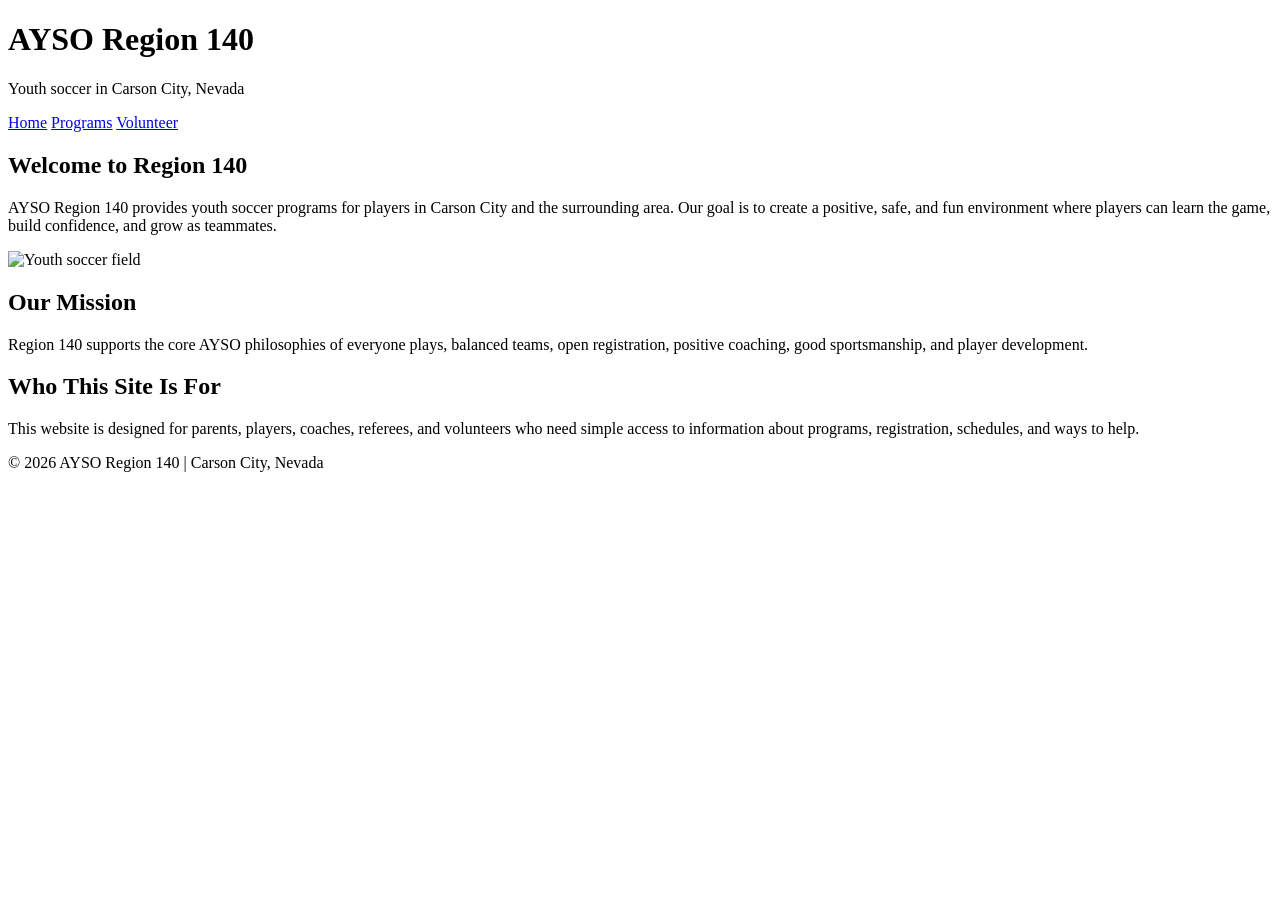
==== index.html @ 344d8253 "Create index.html" ====
<!DOCTYPE html>
<html lang="en">
<head>
  <meta charset="UTF-8">
  <meta name="viewport" content="width=device-width, initial-scale=1.0">
  <title>AYSO Region 140 | Home</title>
  <link rel="stylesheet" href="styles.css">
</head>

<body>

  <header>
    <h1>AYSO Region 140</h1>
    <p>Youth soccer in Carson City, Nevada</p>
  </header>

  <nav>
    <a href="index.html">Home</a>
    <a href="programs.html">Programs</a>
    <a href="volunteer.html">Volunteer</a>
  </nav>

  <main>
    <section class="hero">
      <div>
        <h2>Welcome to Region 140</h2>
        <p>
          AYSO Region 140 provides youth soccer programs for players in Carson City and the surrounding area.
          Our goal is to create a positive, safe, and fun environment where players can learn the game, build
          confidence, and grow as teammates.
        </p>
      </div>

      <img src="images/soccer-field.jpg" alt="Youth soccer field">
    </section>

    <section class="card">
      <h2>Our Mission</h2>
      <p>
        Region 140 supports the core AYSO philosophies of everyone plays, balanced teams, open registration,
        positive coaching, good sportsmanship, and player development.
      </p>
    </section>

    <section class="card">
      <h2>Who This Site Is For</h2>
      <p>
        This website is designed for parents, players, coaches, referees, and volunteers who need simple access
        to information about programs, registration, schedules, and ways to help.
      </p>
    </section>
  </main>

  <footer>
    <p>&copy; 2026 AYSO Region 140 | Carson City, Nevada</p>
  </footer>

</body>
</html>
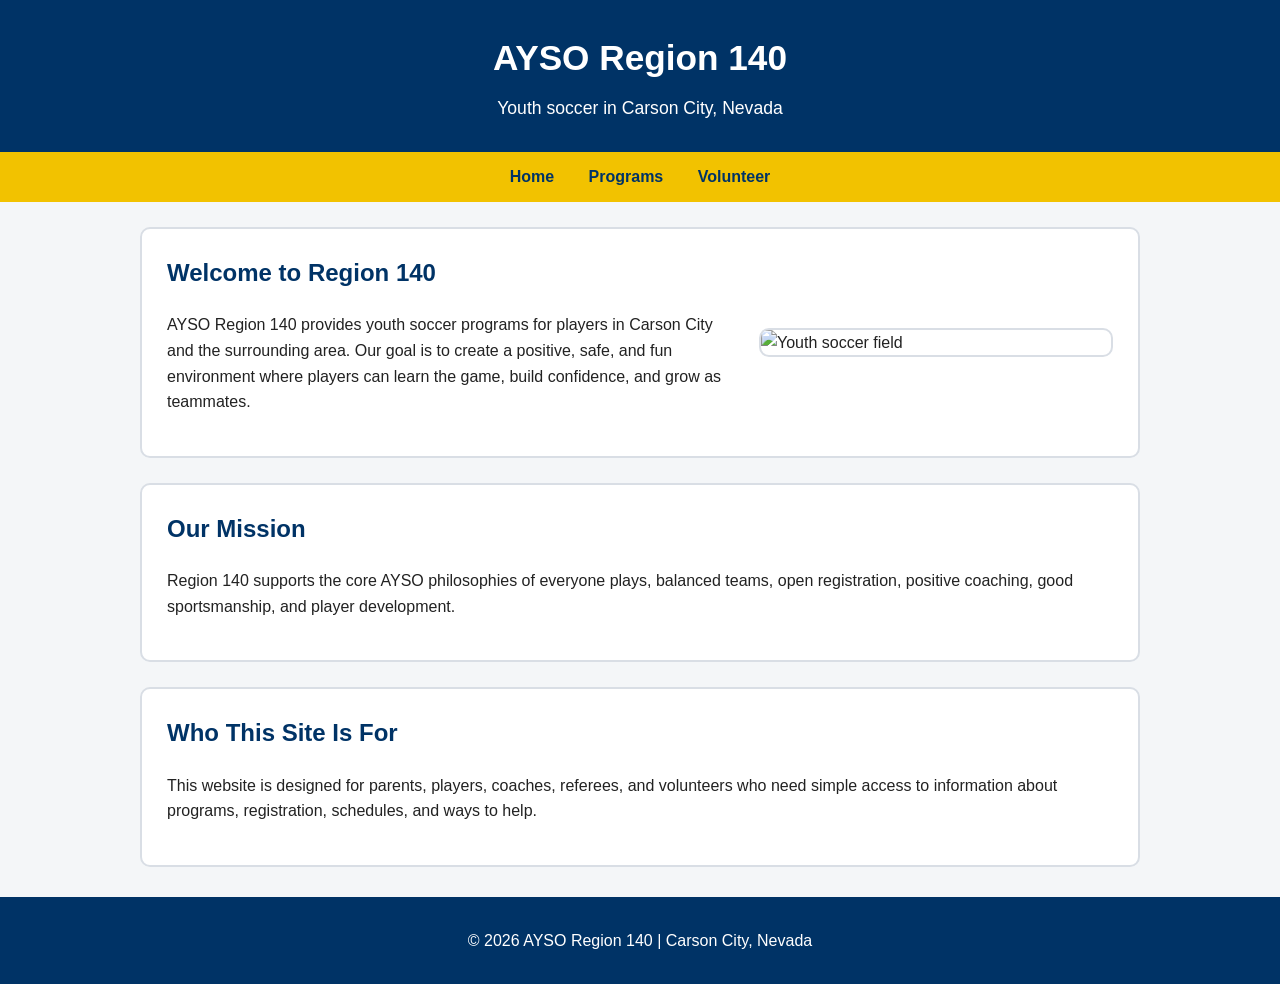
==== commit 41114f0b: "Update index.html" ====
--- a/index.html
+++ b/index.html
@@ -4,7 +4,7 @@
   <meta charset="UTF-8">
   <meta name="viewport" content="width=device-width, initial-scale=1.0">
   <title>AYSO Region 140 | Home</title>
-  <link rel="stylesheet" href="styles.css">
+  <link rel="stylesheet" href="style.css">
 </head>
 
 <body>
--- a/style.css
+++ b/style.css
@@ -0,0 +1,174 @@
+/* Main page styling */
+body {
+  margin: 0;
+  font-family: Arial, Helvetica, sans-serif;
+  background-color: #f4f6f8;
+  color: #222;
+  line-height: 1.6;
+}
+
+/* Header */
+header {
+  background-color: #003366;
+  color: white;
+  text-align: center;
+  padding: 30px 20px;
+}
+
+header h1 {
+  margin: 0;
+  font-size: 2.2rem;
+}
+
+header p {
+  margin: 8px 0 0;
+  font-size: 1.1rem;
+}
+
+/* Navigation */
+nav {
+  background-color: #f2c200;
+  text-align: center;
+  padding: 12px;
+}
+
+nav a {
+  color: #003366;
+  text-decoration: none;
+  font-weight: bold;
+  margin: 0 15px;
+}
+
+nav a:hover {
+  text-decoration: underline;
+}
+
+/* Main layout */
+main {
+  max-width: 1000px;
+  margin: 25px auto;
+  padding: 0 20px;
+}
+
+/* Hero section */
+.hero {
+  display: flex;
+  gap: 25px;
+  align-items: center;
+  background-color: white;
+  padding: 25px;
+  border: 2px solid #d9dee5;
+  border-radius: 10px;
+  margin-bottom: 25px;
+}
+
+.hero div {
+  flex: 1;
+}
+
+.hero img {
+  width: 40%;
+  max-width: 350px;
+  border-radius: 10px;
+  border: 2px solid #d9dee5;
+}
+
+/* Content cards */
+.card {
+  background-color: white;
+  padding: 25px;
+  border: 2px solid #d9dee5;
+  border-radius: 10px;
+  margin-bottom: 25px;
+}
+
+.card h2,
+.hero h2 {
+  color: #003366;
+  margin-top: 0;
+}
+
+/* Table */
+table {
+  width: 100%;
+  border-collapse: collapse;
+  margin-top: 15px;
+}
+
+th {
+  background-color: #003366;
+  color: white;
+}
+
+th,
+td {
+  border: 1px solid #c8cdd3;
+  padding: 12px;
+  text-align: left;
+}
+
+tr:nth-child(even) {
+  background-color: #f4f6f8;
+}
+
+/* Form */
+form {
+  display: flex;
+  flex-direction: column;
+}
+
+label {
+  font-weight: bold;
+  margin-top: 12px;
+}
+
+input,
+select,
+textarea {
+  padding: 10px;
+  border: 1px solid #aaa;
+  border-radius: 6px;
+  font-size: 1rem;
+}
+
+button {
+  margin-top: 18px;
+  padding: 12px;
+  background-color: #003366;
+  color: white;
+  border: none;
+  border-radius: 6px;
+  font-size: 1rem;
+  font-weight: bold;
+  cursor: pointer;
+}
+
+button:hover {
+  background-color: #0055aa;
+}
+
+/* Footer */
+footer {
+  background-color: #003366;
+  color: white;
+  text-align: center;
+  padding: 15px;
+  margin-top: 30px;
+}
+
+/* Mobile layout */
+@media screen and (max-width: 700px) {
+  .hero {
+    flex-direction: column;
+  }
+
+  .hero img {
+    width: 100%;
+    max-width: 100%;
+  }
+
+  nav a {
+    display: block;
+    margin: 8px 0;
+  }
+}
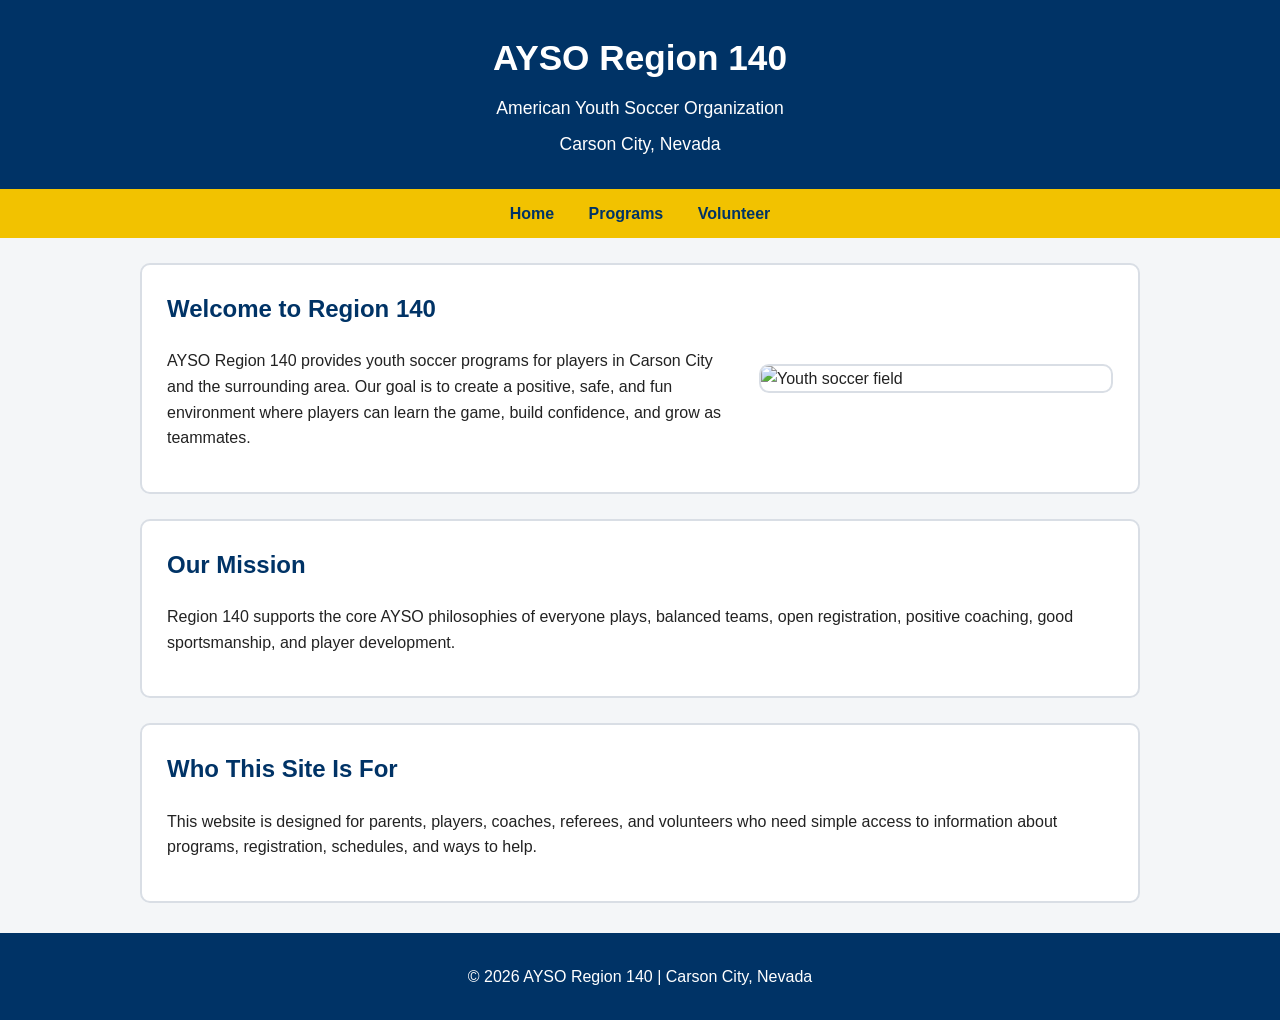
==== commit a4de7eff: "Update index.html" ====
--- a/index.html
+++ b/index.html
@@ -4,14 +4,15 @@
   <meta charset="UTF-8">
   <meta name="viewport" content="width=device-width, initial-scale=1.0">
   <title>AYSO Region 140 | Home</title>
-  <link rel="stylesheet" href="style.css">
+  <link rel="stylesheet" href="assets/style.css">
 </head>
 
 <body>
 
   <header>
     <h1>AYSO Region 140</h1>
-    <p>Youth soccer in Carson City, Nevada</p>
+    <p>American Youth Soccer Organization</p>
+    <p>Carson City, Nevada</p>
   </header>
 
   <nav>
@@ -31,7 +32,7 @@
         </p>
       </div>
 
-      <img src="images/soccer-field.jpg" alt="Youth soccer field">
+      <img src="assets/images/OIP.jpg" alt="Youth soccer field">
     </section>
 
     <section class="card">
--- a/assets/style.css
+++ b/assets/style.css
@@ -0,0 +1,174 @@
+/* Main page styling */
+body {
+  margin: 0;
+  font-family: Arial, Helvetica, sans-serif;
+  background-color: #f4f6f8;
+  color: #222;
+  line-height: 1.6;
+}
+
+/* Header */
+header {
+  background-color: #003366;
+  color: white;
+  text-align: center;
+  padding: 30px 20px;
+}
+
+header h1 {
+  margin: 0;
+  font-size: 2.2rem;
+}
+
+header p {
+  margin: 8px 0 0;
+  font-size: 1.1rem;
+}
+
+/* Navigation */
+nav {
+  background-color: #f2c200;
+  text-align: center;
+  padding: 12px;
+}
+
+nav a {
+  color: #003366;
+  text-decoration: none;
+  font-weight: bold;
+  margin: 0 15px;
+}
+
+nav a:hover {
+  text-decoration: underline;
+}
+
+/* Main layout */
+main {
+  max-width: 1000px;
+  margin: 25px auto;
+  padding: 0 20px;
+}
+
+/* Hero section */
+.hero {
+  display: flex;
+  gap: 25px;
+  align-items: center;
+  background-color: white;
+  padding: 25px;
+  border: 2px solid #d9dee5;
+  border-radius: 10px;
+  margin-bottom: 25px;
+}
+
+.hero div {
+  flex: 1;
+}
+
+.hero img {
+  width: 40%;
+  max-width: 350px;
+  border-radius: 10px;
+  border: 2px solid #d9dee5;
+}
+
+/* Content cards */
+.card {
+  background-color: white;
+  padding: 25px;
+  border: 2px solid #d9dee5;
+  border-radius: 10px;
+  margin-bottom: 25px;
+}
+
+.card h2,
+.hero h2 {
+  color: #003366;
+  margin-top: 0;
+}
+
+/* Table */
+table {
+  width: 100%;
+  border-collapse: collapse;
+  margin-top: 15px;
+}
+
+th {
+  background-color: #003366;
+  color: white;
+}
+
+th,
+td {
+  border: 1px solid #c8cdd3;
+  padding: 12px;
+  text-align: left;
+}
+
+tr:nth-child(even) {
+  background-color: #f4f6f8;
+}
+
+/* Form */
+form {
+  display: flex;
+  flex-direction: column;
+}
+
+label {
+  font-weight: bold;
+  margin-top: 12px;
+}
+
+input,
+select,
+textarea {
+  padding: 10px;
+  border: 1px solid #aaa;
+  border-radius: 6px;
+  font-size: 1rem;
+}
+
+button {
+  margin-top: 18px;
+  padding: 12px;
+  background-color: #003366;
+  color: white;
+  border: none;
+  border-radius: 6px;
+  font-size: 1rem;
+  font-weight: bold;
+  cursor: pointer;
+}
+
+button:hover {
+  background-color: #0055aa;
+}
+
+/* Footer */
+footer {
+  background-color: #003366;
+  color: white;
+  text-align: center;
+  padding: 15px;
+  margin-top: 30px;
+}
+
+/* Mobile layout */
+@media screen and (max-width: 700px) {
+  .hero {
+    flex-direction: column;
+  }
+
+  .hero img {
+    width: 100%;
+    max-width: 100%;
+  }
+
+  nav a {
+    display: block;
+    margin: 8px 0;
+  }
+}
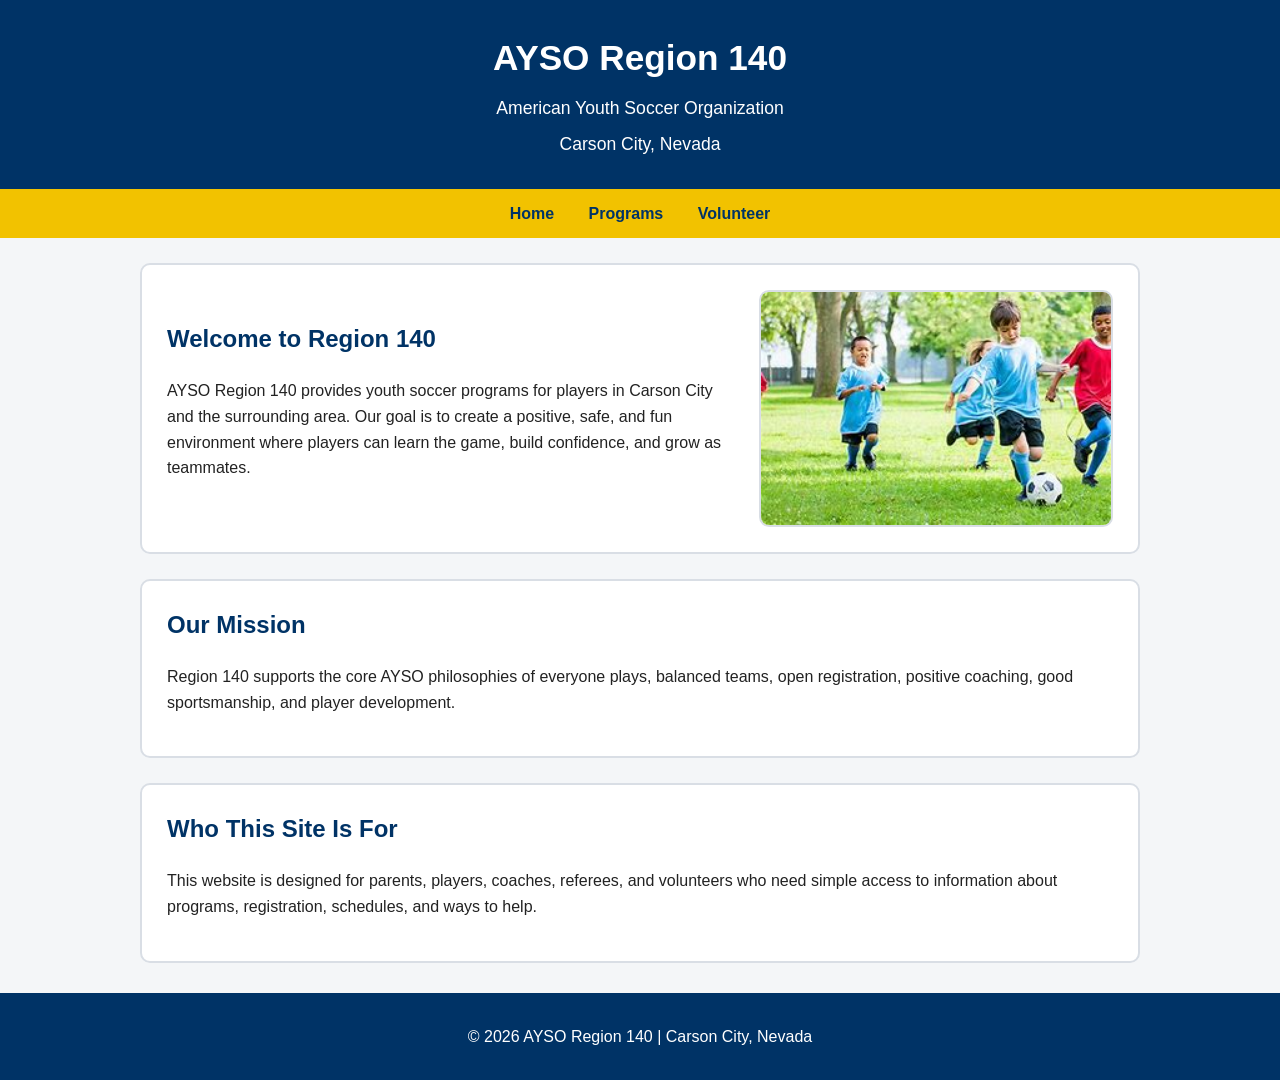
==== commit 2a99a94a: "Update index.html" ====
--- a/index.html
+++ b/index.html
@@ -32,7 +32,7 @@
         </p>
       </div>
 
-      <img src="assets/images/OIP.jpg" alt="Youth soccer field">
+      <img src="assets/images/OIP.jpg" alt="Players">
     </section>
 
     <section class="card">
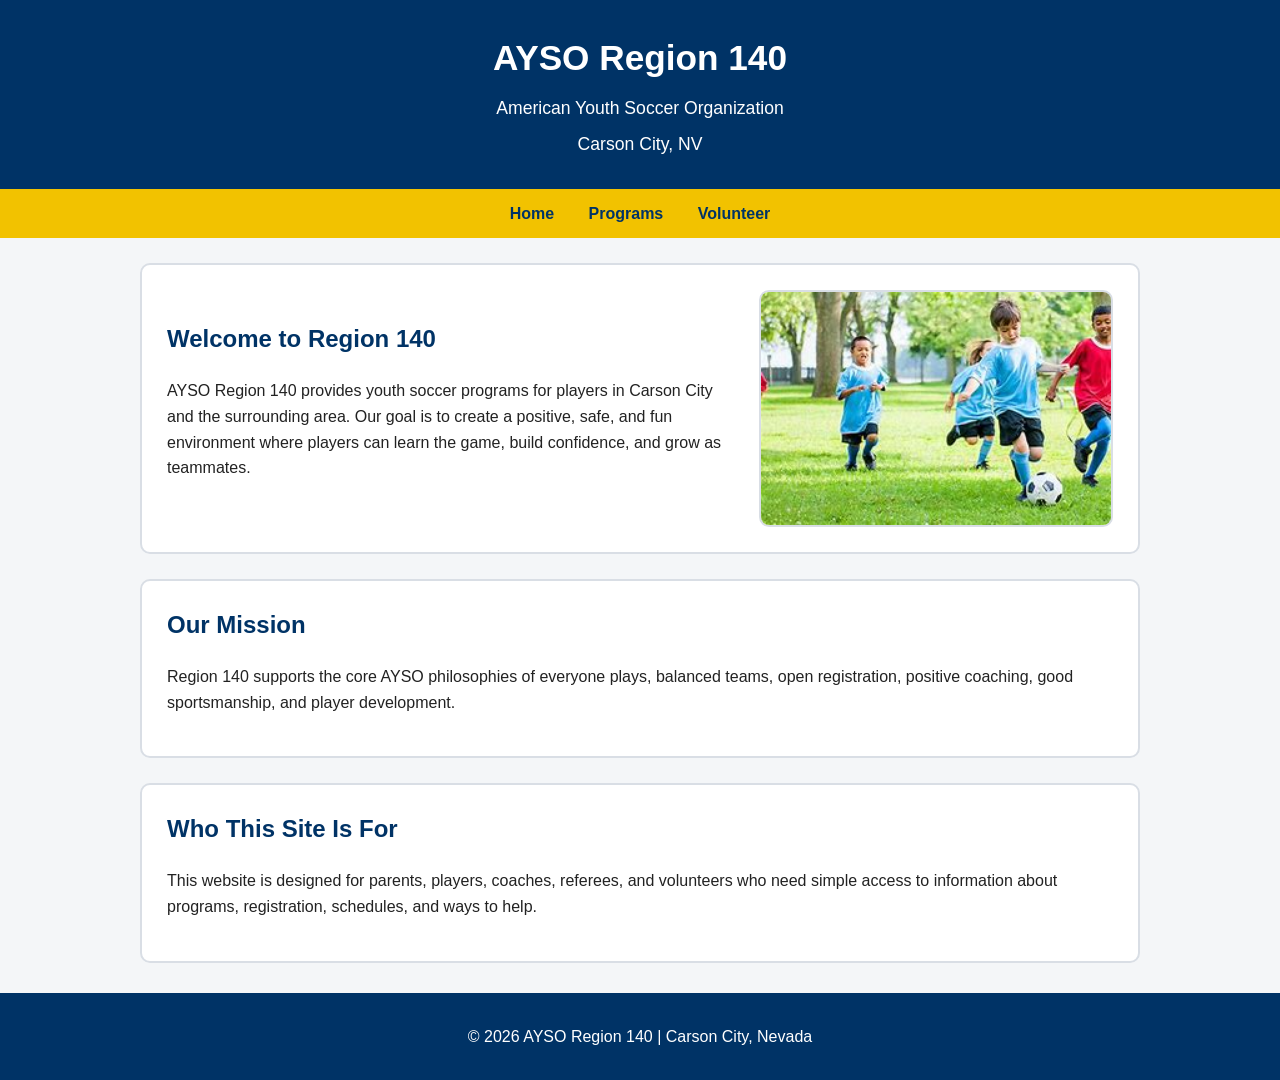
==== commit bc26c2b3: "Update index.html" ====
--- a/index.html
+++ b/index.html
@@ -12,7 +12,7 @@
   <header>
     <h1>AYSO Region 140</h1>
     <p>American Youth Soccer Organization</p>
-    <p>Carson City, Nevada</p>
+    <p>Carson City, NV</p>
   </header>
 
   <nav>
